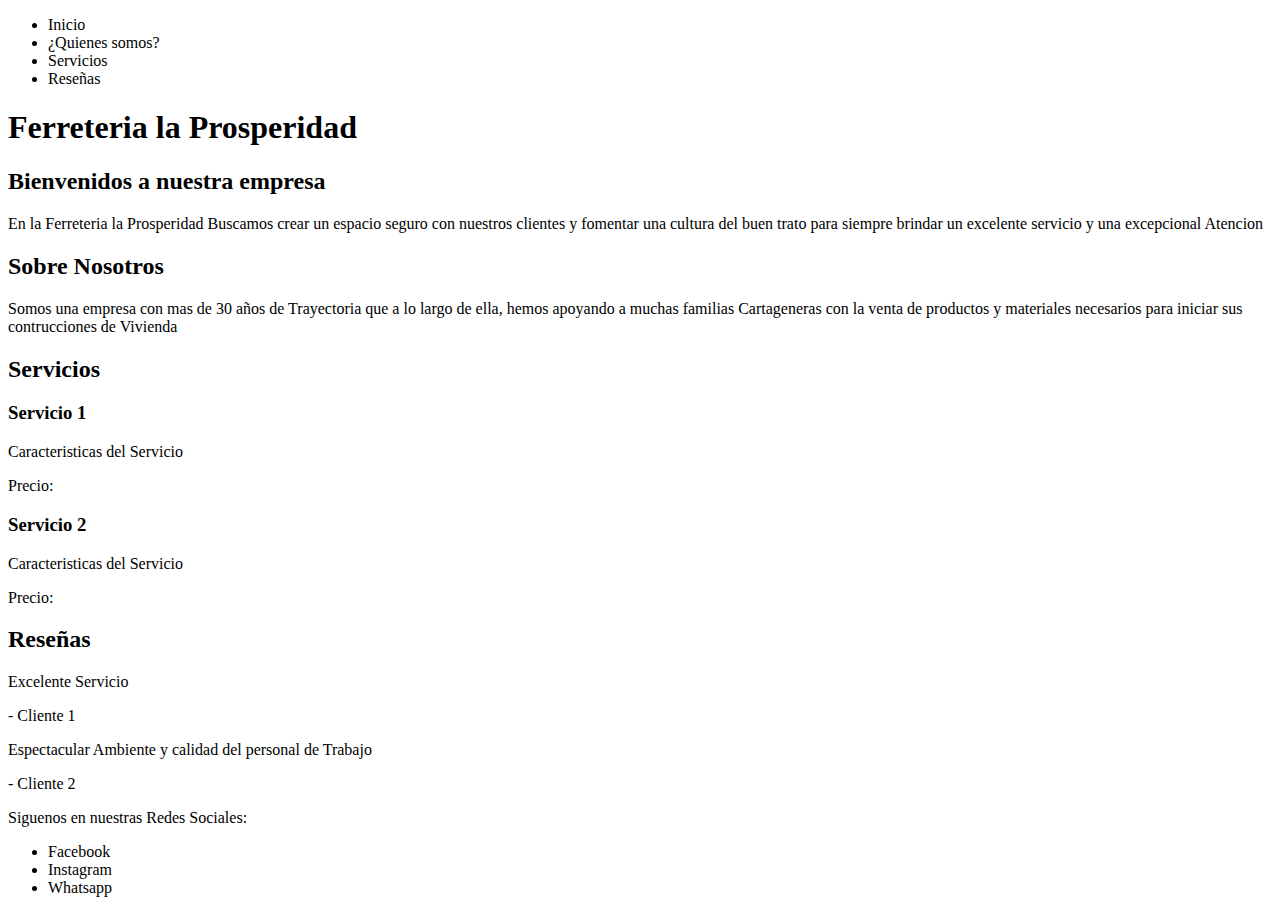
==== index.html @ c30efd2b "Agregadas Las Secciones: Bienvenida, Banner, Sobre nosotros, servicios, reseñas y pie de pagina" ====
<!DOCTYPE html>
<html lang="en">
<head>
    <meta charset="UTF-8">
    <meta name="viewport" content="width=device-width, initial-scale=1.0">
    <link href="/styles/styles.css">
    <title>Ferreteria La Properidad</title>
</head>
<body>
    <!--Pagina de Bienvenida-->
    <header class="header">
        <nav>
            <ul class="header_menu">
                <li><a href="#welcome"></a>Inicio</li>
                <li><a href="#abaout"></a>¿Quienes somos?</li>
                <li><a href="#aervicies"></a>Servicios</li>
                <li><a href="#review"></a>Reseñas</li>
            </ul>
        </nav>
    <!--Banner-->
    <div class="Banner">
        <h1>Ferreteria la Prosperidad</h1>
    </div>
    </header>

    <!--Seccion de Bienvenida-->
    <section id="welcome">
        <h2>Bienvenidos a nuestra empresa</h2>
        <p>En la Ferreteria la Prosperidad Buscamos crear un espacio seguro con nuestros clientes y fomentar una cultura del buen trato para siempre brindar un excelente servicio y una excepcional Atencion</p>
    </section>
    
    <!--Seccion sobre Nosotros-->
    <section id="abaout">
        <h2>Sobre Nosotros</h2>
        <p>Somos una empresa con mas de 30 años de Trayectoria que a lo largo de ella, hemos apoyando a muchas familias Cartageneras con la venta de productos y materiales necesarios para iniciar sus contrucciones de Vivienda </p>
    </section>

    <!--Seccion de Servicios-->
    <section id="rervices">
        <h2>Servicios</h2>
        <div class="rervice">
            <h3>Servicio 1</h3>
            <p>Caracteristicas del Servicio</p>
            <p>Precio:</p>
        </div>
        <div class="rervicie">
            <h3>Servicio 2</h3>
            <p>Caracteristicas del Servicio</p>
            <p>Precio: </p>
        </div>
    </section>
    <!--Agregar más Servicios segun sea necesario-->

    <!--Seccion de Reseñas-->
    <section id="reviews">
        <h2>Reseñas</h2>
        <div class="review">
            <p>Excelente Servicio</p>
            <p>- Cliente 1</p>
        </div>
        <div class="review">
            <p>Espectacular Ambiente y calidad del personal de Trabajo</p>
            <p>- Cliente 2</p>
        </div>
    </section>
    <!--Agregar mas Reseñas si es Necesario-->
    
    <!--Pie de pagina-->
    <footer>
        <P>Siguenos en nuestras Redes Sociales:</P>
        <ul>
            <li>Facebook</li>
            <li>Instagram</li>
            <li>Whatsapp</li>
        </ul>
    </footer>


</footer>
</body>
</html>
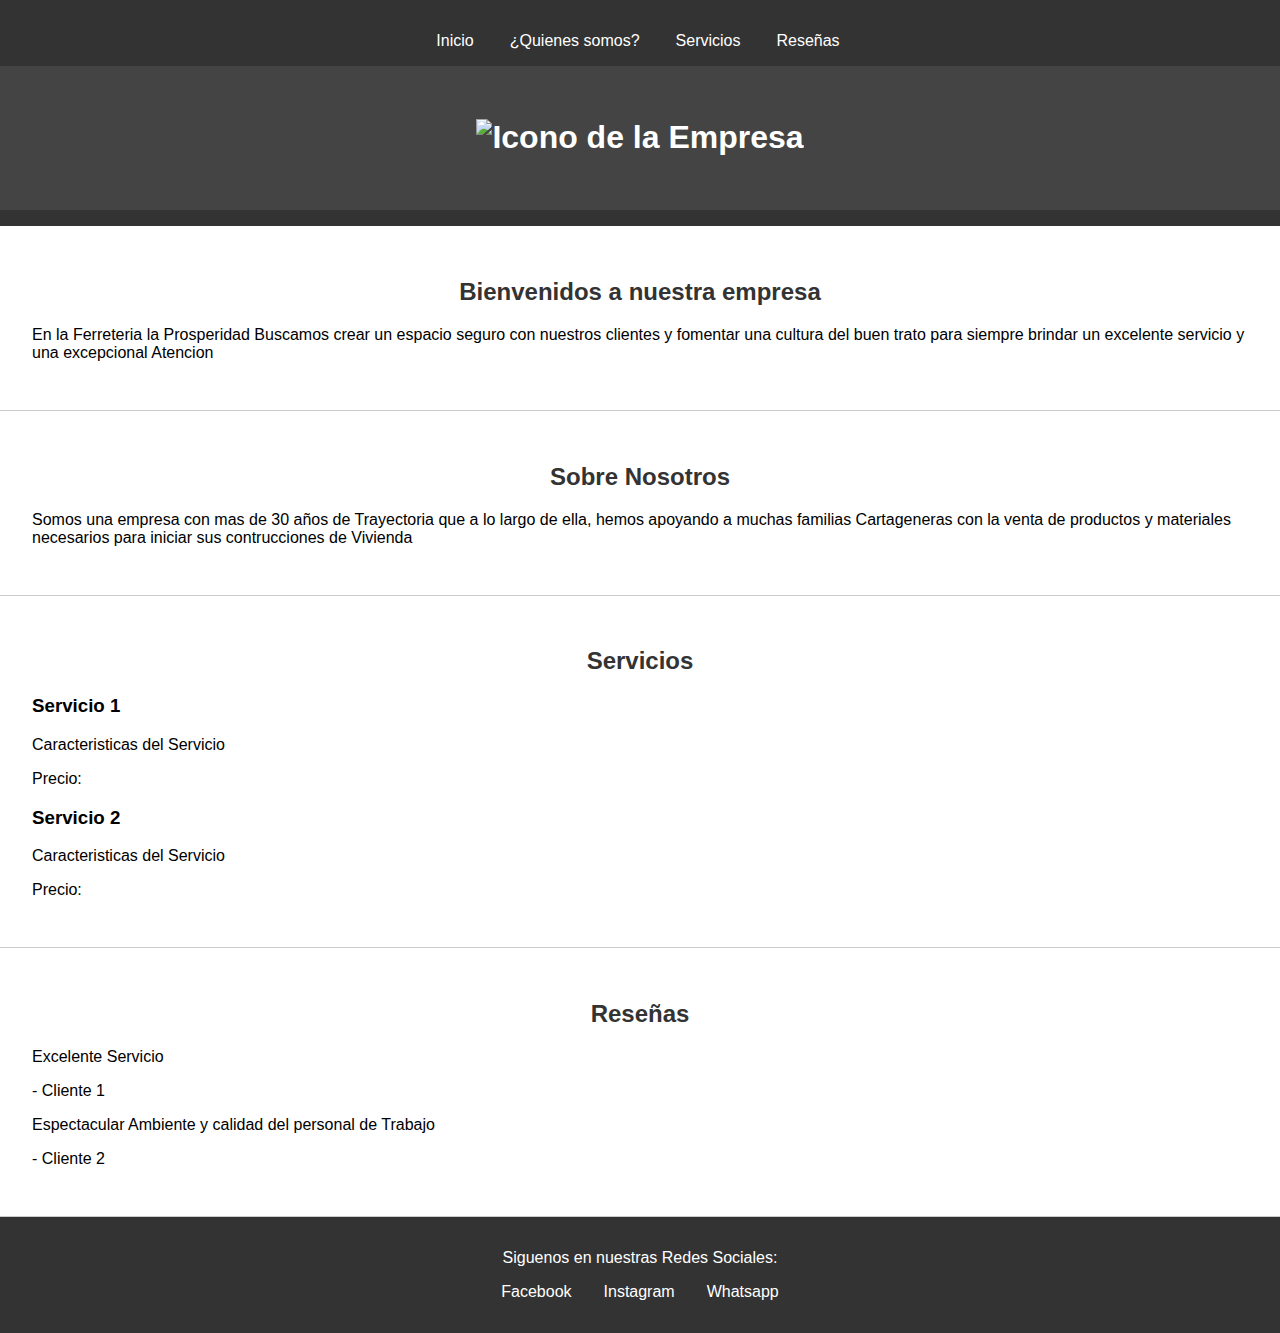
==== commit 69811a6a: "Se arreglaron los enlaces, ya se le pueden dar click, se añadio un hover. Se agregaron estilos al me" ====
--- a/index.html
+++ b/index.html
@@ -3,23 +3,25 @@
 <head>
     <meta charset="UTF-8">
     <meta name="viewport" content="width=device-width, initial-scale=1.0">
-    <link href="/styles/styles.css">
     <title>Ferreteria La Properidad</title>
+    <link rel="stylesheet" href="/styles/styles.css">
 </head>
 <body>
     <!--Pagina de Bienvenida-->
     <header class="header">
         <nav>
             <ul class="header_menu">
-                <li><a href="#welcome"></a>Inicio</li>
-                <li><a href="#abaout"></a>¿Quienes somos?</li>
-                <li><a href="#aervicies"></a>Servicios</li>
-                <li><a href="#review"></a>Reseñas</li>
+                <li><a href="#welcome">Inicio</a></li>
+                <li><a href="#abaout">¿Quienes somos?</a></li>
+                <li><a href="#services">Servicios</a></li>
+                <li><a href="#reviews">Reseñas</a></li>
             </ul>
         </nav>
     <!--Banner-->
-    <div class="Banner">
-        <h1>Ferreteria la Prosperidad</h1>
+    <div class="banner">
+        <h1>
+            <img src="images/Hola_preview_rev_1.png" alt="Icono de la Empresa" class="fade-in-icon">
+        </h1>
     </div>
     </header>
 
@@ -36,14 +38,14 @@
     </section>
 
     <!--Seccion de Servicios-->
-    <section id="rervices">
+    <section id="services">
         <h2>Servicios</h2>
         <div class="rervice">
             <h3>Servicio 1</h3>
             <p>Caracteristicas del Servicio</p>
             <p>Precio:</p>
         </div>
-        <div class="rervicie">
+        <div class="servicie">
             <h3>Servicio 2</h3>
             <p>Caracteristicas del Servicio</p>
             <p>Precio: </p>
@@ -75,7 +77,5 @@
         </ul>
     </footer>
 
-
-</footer>
 </body>
 </html>--- a/styles/styles.css
+++ b/styles/styles.css
@@ -0,0 +1,100 @@
+body {
+    font-family: Arial, sans-serif;
+    margin: 0;
+    padding: 0;
+}
+
+header {
+    background-color: #333;
+    color: white;
+    padding: 1em 0;
+}
+
+nav ul {
+    list-style-type: none; 
+    padding: 0;
+    display: flex;
+    justify-content: center;
+}
+
+nav ul li {
+    margin: 0 1em;
+    
+}
+
+nav ul li a {
+    color: white;
+    text-decoration: none;
+    
+}
+
+/* Estilo para el menú de navegación */
+.header_menu {
+    list-style-type: none;
+    padding: auto;
+    border-width: auto;
+}
+
+.header_menu li {
+    display: inline;
+    margin-right: 20px;
+}
+
+/* Estilo para los enlaces del menú */
+.header_menu li a {
+    text-decoration: none;
+    color:white;
+    transition: border-bottom 0.3s ease-in-out; /* Aquí se define la transición */
+}
+
+/* Estilo para los enlaces en estado hover */
+.header_menu li a:hover {
+    border-bottom: 2px solid white; /* Aquí se define el borde que aparecerá al hacer hover */
+}
+
+
+.banner {
+    text-align: center; 
+    padding: 2em 0;
+    background-color: #444;
+    margin: 0 auto; 
+    width: 100%; 
+}
+
+
+section {
+    padding: 2em;
+    border-bottom: 1px solid #ccc;
+}
+
+h2 {
+    text-align: center;
+    color: #333;
+}
+
+.service, .review {
+    margin: 1em 0;
+}
+
+footer {
+    background-color: #333;
+    color: white;
+    text-align: center;
+    padding: 1em 0;
+}
+
+footer ul {
+    list-style-type: none; 
+    padding: 0;
+    display: flex;
+    justify-content: center;
+}
+
+footer ul li {
+    margin: 0 1em;
+}
+
+footer ul li a {
+    color: white;
+    text-decoration: none;
+}
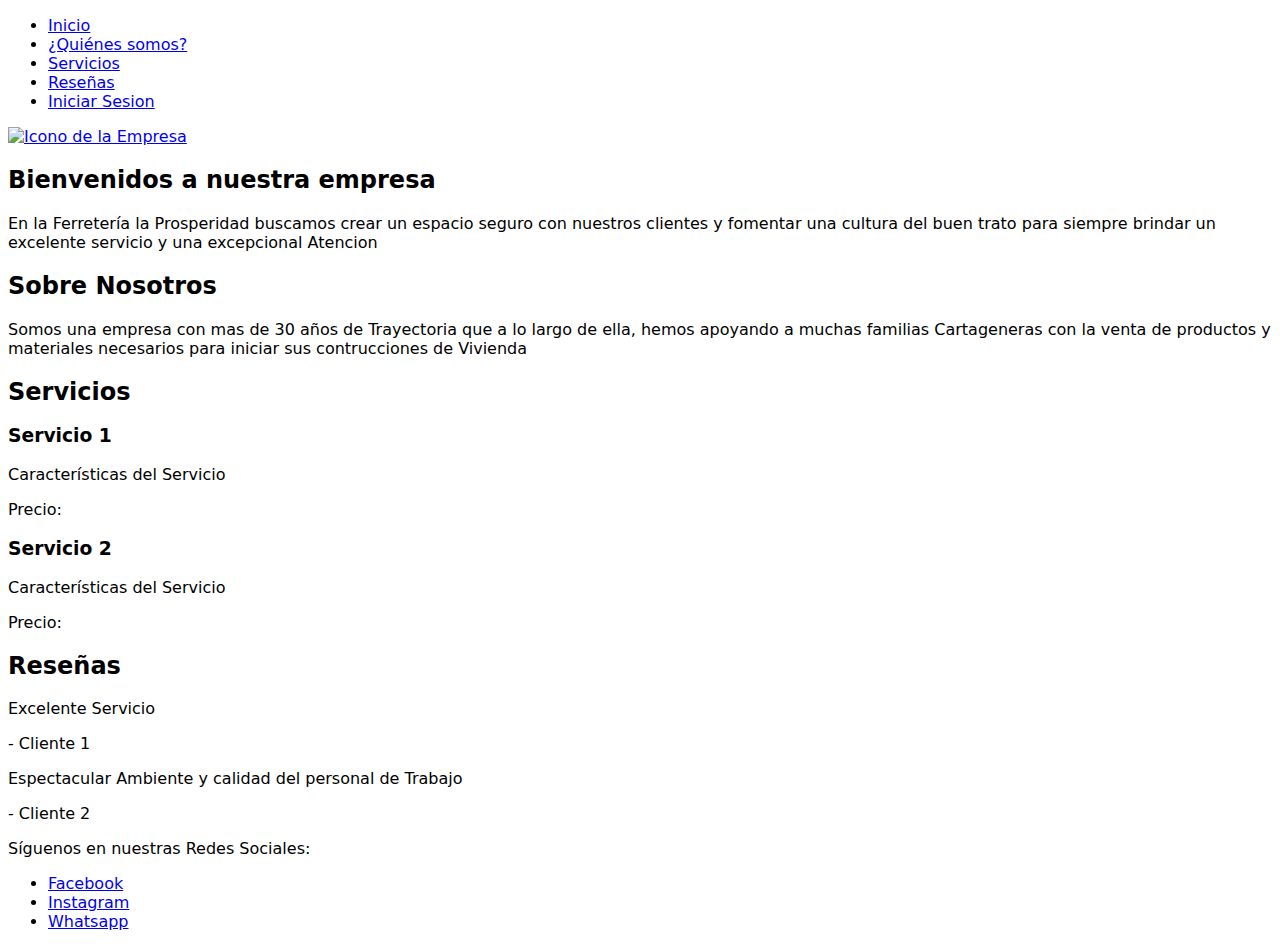
==== commit cff8ce5b: "Se realizaron validaciones del html para ayudar con la proxima conexion del Js a la pagina web" ====
--- a/index.html
+++ b/index.html
@@ -3,51 +3,60 @@
 <head>
     <meta charset="UTF-8">
     <meta name="viewport" content="width=device-width, initial-scale=1.0">
-    <title>Ferreteria La Properidad</title>
-    <link rel="stylesheet" href="/styles/styles.css">
+    <title>Ferreter&iacute;a La Properidad</title>
+    <link rel="stylesheet" href="styles/main.css">
 </head>
 <body>
     <!--Pagina de Bienvenida-->
-    <header class="header">
-        <nav>
+    <main>
+    <div class="header">
+    <header class="header-container">
+        <nav class="navbar">
             <ul class="header_menu">
                 <li><a href="#welcome">Inicio</a></li>
-                <li><a href="#abaout">¿Quienes somos?</a></li>
+                <li><a href="#about">¿Qui&eacute;nes somos?</a></li>
                 <li><a href="#services">Servicios</a></li>
                 <li><a href="#reviews">Reseñas</a></li>
+                <li><a href="login.html">Iniciar Sesion</a></li>
             </ul>
         </nav>
+    </header>
+    </div>
+
     <!--Banner-->
     <div class="banner">
-        <h1>
-            <img src="images/Hola_preview_rev_1.png" alt="Icono de la Empresa" class="fade-in-icon">
-        </h1>
+        <a href="index.html"> 
+            <img src="images/Hola_preview_rev_1.png" alt="Icono de la Empresa"> 
+        </a>
     </div>
-    </header>
+    
 
     <!--Seccion de Bienvenida-->
+    <div>
     <section id="welcome">
         <h2>Bienvenidos a nuestra empresa</h2>
-        <p>En la Ferreteria la Prosperidad Buscamos crear un espacio seguro con nuestros clientes y fomentar una cultura del buen trato para siempre brindar un excelente servicio y una excepcional Atencion</p>
+        <p>En la Ferreter&iacute;a la Prosperidad buscamos crear un espacio seguro con nuestros clientes y fomentar una cultura del buen trato para siempre brindar un excelente servicio y una excepcional Atencion</p>
     </section>
+    </div>
     
+    <div class="Nosotros">
     <!--Seccion sobre Nosotros-->
-    <section id="abaout">
+    <section id="about">
         <h2>Sobre Nosotros</h2>
         <p>Somos una empresa con mas de 30 años de Trayectoria que a lo largo de ella, hemos apoyando a muchas familias Cartageneras con la venta de productos y materiales necesarios para iniciar sus contrucciones de Vivienda </p>
     </section>
-
+    </div>
     <!--Seccion de Servicios-->
     <section id="services">
         <h2>Servicios</h2>
-        <div class="rervice">
+        <div class="service">
             <h3>Servicio 1</h3>
-            <p>Caracteristicas del Servicio</p>
+            <p>Caracter&iacute;sticas del Servicio</p>
             <p>Precio:</p>
         </div>
-        <div class="servicie">
+        <div class="service">
             <h3>Servicio 2</h3>
-            <p>Caracteristicas del Servicio</p>
+            <p>Caracter&iacute;sticas del Servicio</p>
             <p>Precio: </p>
         </div>
     </section>
@@ -66,15 +75,17 @@
         </div>
     </section>
     <!--Agregar mas Reseñas si es Necesario-->
-    
+    </main>
     <!--Pie de pagina-->
-    <footer>
-        <P>Siguenos en nuestras Redes Sociales:</P>
-        <ul>
-            <li>Facebook</li>
-            <li>Instagram</li>
-            <li>Whatsapp</li>
+    <footer class="pie-de-pagina">
+        <div class="footer-container">
+        <P>S&iacute;guenos en nuestras Redes Sociales:</P>
+        <ul class="cosito-2">
+            <li><a href="#">Facebook</a></li>
+            <li><a href="#">Instagram</a></li>
+            <li><a href="#">Whatsapp</a></li>
         </ul>
+        </div>
     </footer>
 
 </body>
--- a/styles/main.css
+++ b/styles/main.css
@@ -0,0 +1,10 @@
+@import url(header.css);
+@import url(banner.css);
+@import url(forms.css);
+@import url(navbar.css);
+@import url(footer.css);
+
+*{
+    font-family: system-ui, -apple-system, BlinkMacSystemFont, 'Segoe UI', Roboto, Oxygen, Ubuntu, Cantarell, 'Open Sans', 'Helvetica Neue', sans-serif;
+    scroll-behavior: smooth;
+}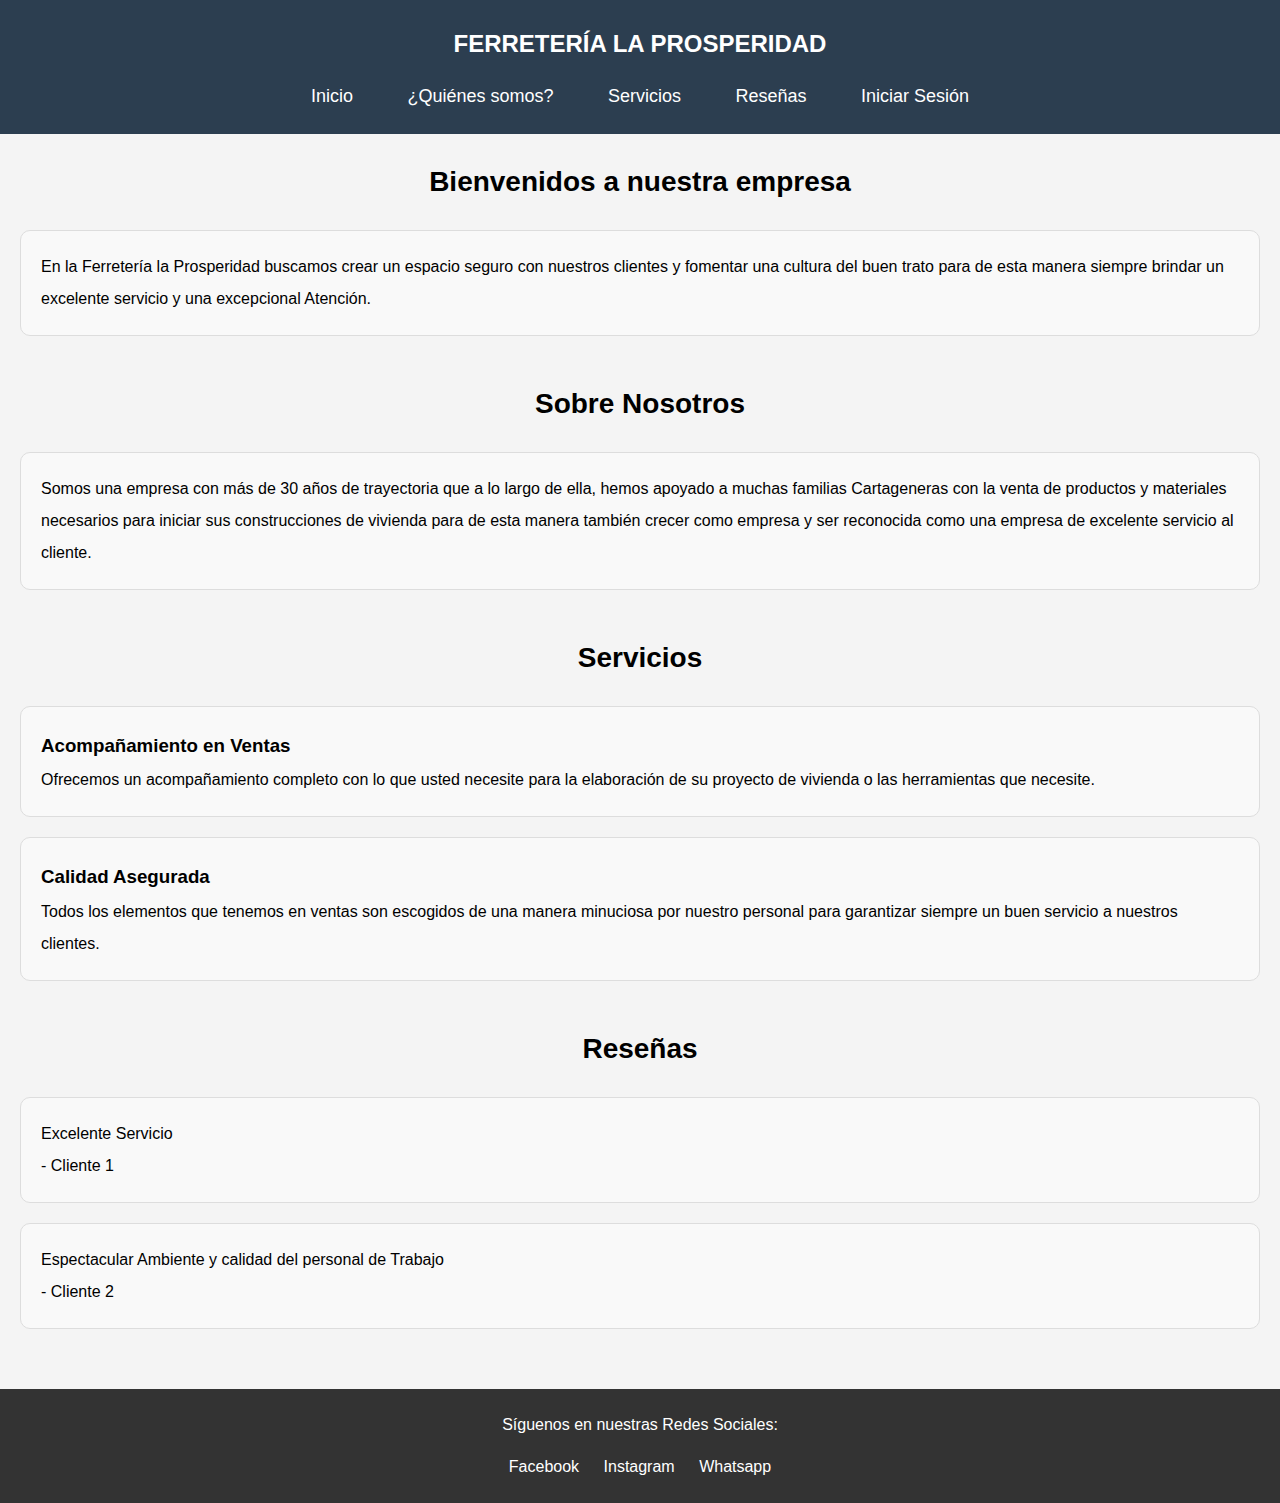
==== commit dc681b12: "Cambiamos realizados para mejorar la estetica de la pagina web, creados estilos de Login y Register" ====
--- a/index.html
+++ b/index.html
@@ -1,92 +1,89 @@
 <!DOCTYPE html>
-<html lang="en">
+<html lang="es">
 <head>
     <meta charset="UTF-8">
     <meta name="viewport" content="width=device-width, initial-scale=1.0">
-    <title>Ferreter&iacute;a La Properidad</title>
+    <title>Ferretería La Prosperidad</title>
     <link rel="stylesheet" href="styles/main.css">
 </head>
-<body>
-    <!--Pagina de Bienvenida-->
-    <main>
-    <div class="header">
+<body class="home">
+    <!-- Pagina de Bienvenida -->
     <header class="header-container">
+        <div class="banner">
+            <a href="index.html">FERRETERÍA LA PROSPERIDAD</a>
+        </div>
         <nav class="navbar">
-            <ul class="header_menu">
+            <div class="menu-toggle" id="mobile-menu">
+                <span class="bar"></span>
+                <span class="bar"></span>
+                <span class="bar"></span>
+            </div>
+            <ul class="header_menu" id="menu-list">
                 <li><a href="#welcome">Inicio</a></li>
-                <li><a href="#about">¿Qui&eacute;nes somos?</a></li>
+                <li><a href="#about">¿Quiénes somos?</a></li>
                 <li><a href="#services">Servicios</a></li>
                 <li><a href="#reviews">Reseñas</a></li>
-                <li><a href="login.html">Iniciar Sesion</a></li>
+                <li><a href="login.html">Iniciar Sesi&oacute;n</a></li>
             </ul>
         </nav>
     </header>
-    </div>
 
-    <!--Banner-->
-    <div class="banner">
-        <a href="index.html"> 
-            <img src="images/Hola_preview_rev_1.png" alt="Icono de la Empresa"> 
-        </a>
-    </div>
-    
+    <main>
+        <!-- Sección de Bienvenida -->
+        <section id="welcome">
+            <h2>Bienvenidos a nuestra empresa</h2>
+            <div class="card">
+                <p>En la Ferretería la Prosperidad buscamos crear un espacio seguro con nuestros clientes y fomentar una cultura del buen trato para de esta manera siempre brindar un excelente servicio y una excepcional Atención.</p>
+            </div>
+        </section>
 
-    <!--Seccion de Bienvenida-->
-    <div>
-    <section id="welcome">
-        <h2>Bienvenidos a nuestra empresa</h2>
-        <p>En la Ferreter&iacute;a la Prosperidad buscamos crear un espacio seguro con nuestros clientes y fomentar una cultura del buen trato para siempre brindar un excelente servicio y una excepcional Atencion</p>
-    </section>
-    </div>
-    
-    <div class="Nosotros">
-    <!--Seccion sobre Nosotros-->
-    <section id="about">
-        <h2>Sobre Nosotros</h2>
-        <p>Somos una empresa con mas de 30 años de Trayectoria que a lo largo de ella, hemos apoyando a muchas familias Cartageneras con la venta de productos y materiales necesarios para iniciar sus contrucciones de Vivienda </p>
-    </section>
-    </div>
-    <!--Seccion de Servicios-->
-    <section id="services">
-        <h2>Servicios</h2>
-        <div class="service">
-            <h3>Servicio 1</h3>
-            <p>Caracter&iacute;sticas del Servicio</p>
-            <p>Precio:</p>
-        </div>
-        <div class="service">
-            <h3>Servicio 2</h3>
-            <p>Caracter&iacute;sticas del Servicio</p>
-            <p>Precio: </p>
-        </div>
-    </section>
-    <!--Agregar más Servicios segun sea necesario-->
+        <!-- Sección sobre Nosotros -->
+        <section id="about">
+            <h2>Sobre Nosotros</h2>
+            <div class="card">
+                <p>Somos una empresa con más de 30 años de trayectoria que a lo largo de ella, hemos apoyado a muchas familias Cartageneras con la venta de productos y materiales necesarios para iniciar sus construcciones de vivienda para de esta manera también crecer como empresa y ser reconocida como una empresa de excelente servicio al cliente.</p>
+            </div>
+        </section>
 
-    <!--Seccion de Reseñas-->
-    <section id="reviews">
-        <h2>Reseñas</h2>
-        <div class="review">
-            <p>Excelente Servicio</p>
-            <p>- Cliente 1</p>
-        </div>
-        <div class="review">
-            <p>Espectacular Ambiente y calidad del personal de Trabajo</p>
-            <p>- Cliente 2</p>
-        </div>
-    </section>
-    <!--Agregar mas Reseñas si es Necesario-->
+        <!-- Sección de Servicios -->
+        <section id="services">
+            <h2>Servicios</h2>
+            <div class="card">
+                <h3>Acompañamiento en Ventas</h3>
+                <p>Ofrecemos un acompañamiento completo con lo que usted necesite para la elaboración de su proyecto de vivienda o las herramientas que necesite.</p>
+            </div>
+            <div class="card">
+                <h3>Calidad Asegurada</h3>
+                <p>Todos los elementos que tenemos en ventas son escogidos de una manera minuciosa por nuestro personal para garantizar siempre un buen servicio a nuestros clientes.</p>
+            </div>
+        </section>
+
+        <!-- Sección de Reseñas -->
+        <section id="reviews">
+            <h2>Reseñas</h2>
+            <div class="review-card">
+                <p>Excelente Servicio</p>
+                <p>- Cliente 1</p>
+            </div>
+            <div class="review-card">
+                <p>Espectacular Ambiente y calidad del personal de Trabajo</p>
+                <p>- Cliente 2</p>
+            </div>
+        </section>
     </main>
-    <!--Pie de pagina-->
+
+    <!-- Pie de página -->
     <footer class="pie-de-pagina">
         <div class="footer-container">
-        <P>S&iacute;guenos en nuestras Redes Sociales:</P>
-        <ul class="cosito-2">
-            <li><a href="#">Facebook</a></li>
-            <li><a href="#">Instagram</a></li>
-            <li><a href="#">Whatsapp</a></li>
-        </ul>
+            <p>Síguenos en nuestras Redes Sociales:</p>
+            <ul class="cosito-2">
+                <li><a href="#">Facebook</a></li>
+                <li><a href="#">Instagram</a></li>
+                <li><a href="#">Whatsapp</a></li>
+            </ul>
         </div>
     </footer>
-
+    
+    <script src="scripts/main.js"></script>
 </body>
-</html>+</html>
--- a/styles/main.css
+++ b/styles/main.css
@@ -1,10 +1,22 @@
+@import url(navbar.css);
 @import url(header.css);
+@import url(forms.css);
+@import url(footer.css);
 @import url(banner.css);
-@import url(forms.css);
-@import url(navbar.css);
-@import url(footer.css);
+@import url(responsive.css);
+@import url(cards.css);
 
-*{
-    font-family: system-ui, -apple-system, BlinkMacSystemFont, 'Segoe UI', Roboto, Oxygen, Ubuntu, Cantarell, 'Open Sans', 'Helvetica Neue', sans-serif;
-    scroll-behavior: smooth;
-}+main {
+    padding: 20px;
+}
+
+section {
+    margin-bottom: 40px;
+}
+
+h2 {
+    font-size: 28px;
+    margin-bottom: 20px;
+    text-align: center;
+}
+
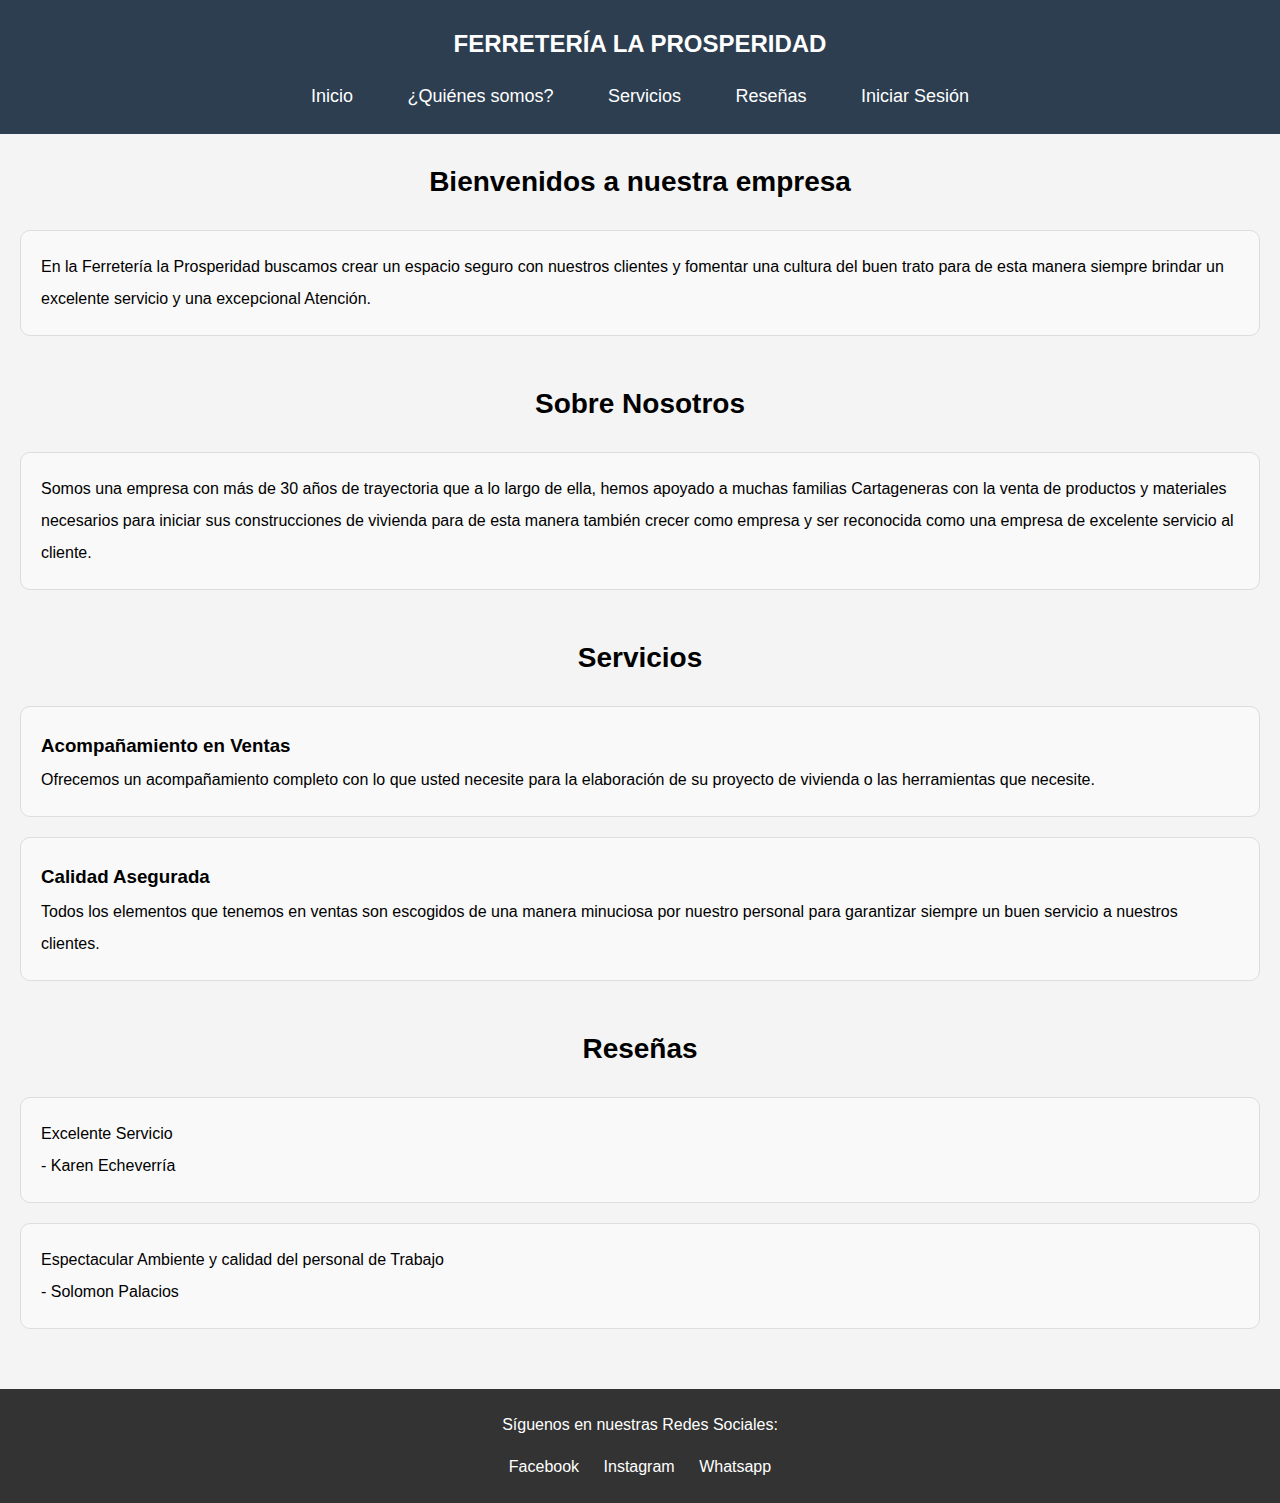
==== commit a9162c86: "Cambios realizados para mejorar la experiencia de Usuario en Pantallas pequeñas" ====
--- a/index.html
+++ b/index.html
@@ -3,22 +3,22 @@
 <head>
     <meta charset="UTF-8">
     <meta name="viewport" content="width=device-width, initial-scale=1.0">
-    <title>Ferretería La Prosperidad</title>
+    <title>Ferreter&iacute;a La Prosperidad</title>
     <link rel="stylesheet" href="styles/main.css">
 </head>
 <body class="home">
     <!-- Pagina de Bienvenida -->
     <header class="header-container">
         <div class="banner">
-            <a href="index.html">FERRETERÍA LA PROSPERIDAD</a>
+            <a href="index.html">FERRETER&Iacute;A LA PROSPERIDAD</a>
         </div>
         <nav class="navbar">
-            <div class="menu-toggle" id="mobile-menu">
+            <div class="menu-toggle" id="mobile-menu"> <!--Este div representa el ícono de hamburguesa que será visible solo en pantallas pequeñas.(480px o menos)-->
                 <span class="bar"></span>
                 <span class="bar"></span>
                 <span class="bar"></span>
             </div>
-            <ul class="header_menu" id="menu-list">
+            <ul class="header_menu" id="menu-list"> <!--Se le asigna el ID menu-list para que el JavaScript pueda manipularlo-->
                 <li><a href="#welcome">Inicio</a></li>
                 <li><a href="#about">¿Quiénes somos?</a></li>
                 <li><a href="#services">Servicios</a></li>
@@ -33,7 +33,7 @@
         <section id="welcome">
             <h2>Bienvenidos a nuestra empresa</h2>
             <div class="card">
-                <p>En la Ferretería la Prosperidad buscamos crear un espacio seguro con nuestros clientes y fomentar una cultura del buen trato para de esta manera siempre brindar un excelente servicio y una excepcional Atención.</p>
+                <p>En la Ferreter&iacute;a la Prosperidad buscamos crear un espacio seguro con nuestros clientes y fomentar una cultura del buen trato para de esta manera siempre brindar un excelente servicio y una excepcional Atención.</p>
             </div>
         </section>
 
@@ -41,7 +41,7 @@
         <section id="about">
             <h2>Sobre Nosotros</h2>
             <div class="card">
-                <p>Somos una empresa con más de 30 años de trayectoria que a lo largo de ella, hemos apoyado a muchas familias Cartageneras con la venta de productos y materiales necesarios para iniciar sus construcciones de vivienda para de esta manera también crecer como empresa y ser reconocida como una empresa de excelente servicio al cliente.</p>
+                <p>Somos una empresa con m&aacute;s de 30 años de trayectoria que a lo largo de ella, hemos apoyado a muchas familias Cartageneras con la venta de productos y materiales necesarios para iniciar sus construcciones de vivienda para de esta manera también crecer como empresa y ser reconocida como una empresa de excelente servicio al cliente.</p>
             </div>
         </section>
 
@@ -63,11 +63,11 @@
             <h2>Reseñas</h2>
             <div class="review-card">
                 <p>Excelente Servicio</p>
-                <p>- Cliente 1</p>
+                <p>- Karen Echeverr&iacute;a</p>
             </div>
             <div class="review-card">
                 <p>Espectacular Ambiente y calidad del personal de Trabajo</p>
-                <p>- Cliente 2</p>
+                <p>- Solomon Palacios</p>
             </div>
         </section>
     </main>
--- a/styles/main.css
+++ b/styles/main.css
@@ -5,6 +5,7 @@
 @import url(banner.css);
 @import url(responsive.css);
 @import url(cards.css);
+@import url(menu-toggle.css);
 
 main {
     padding: 20px;
